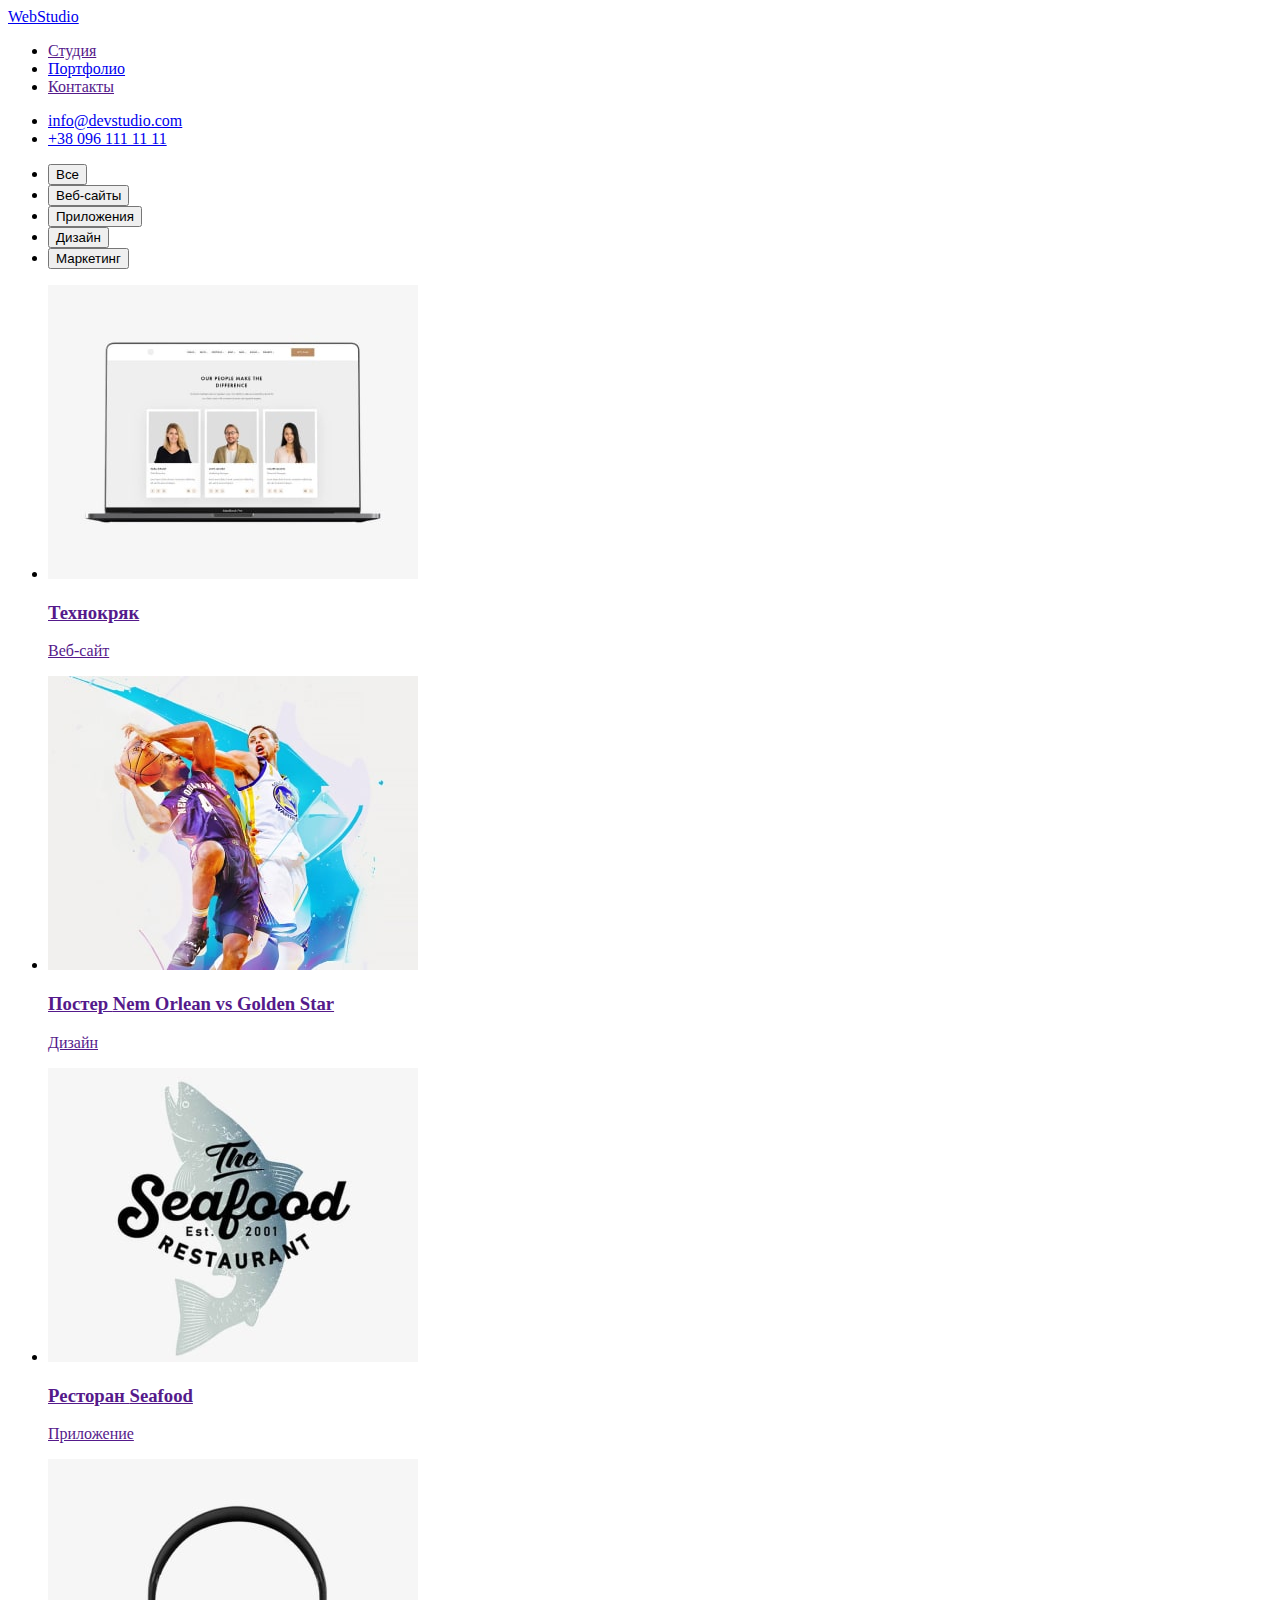
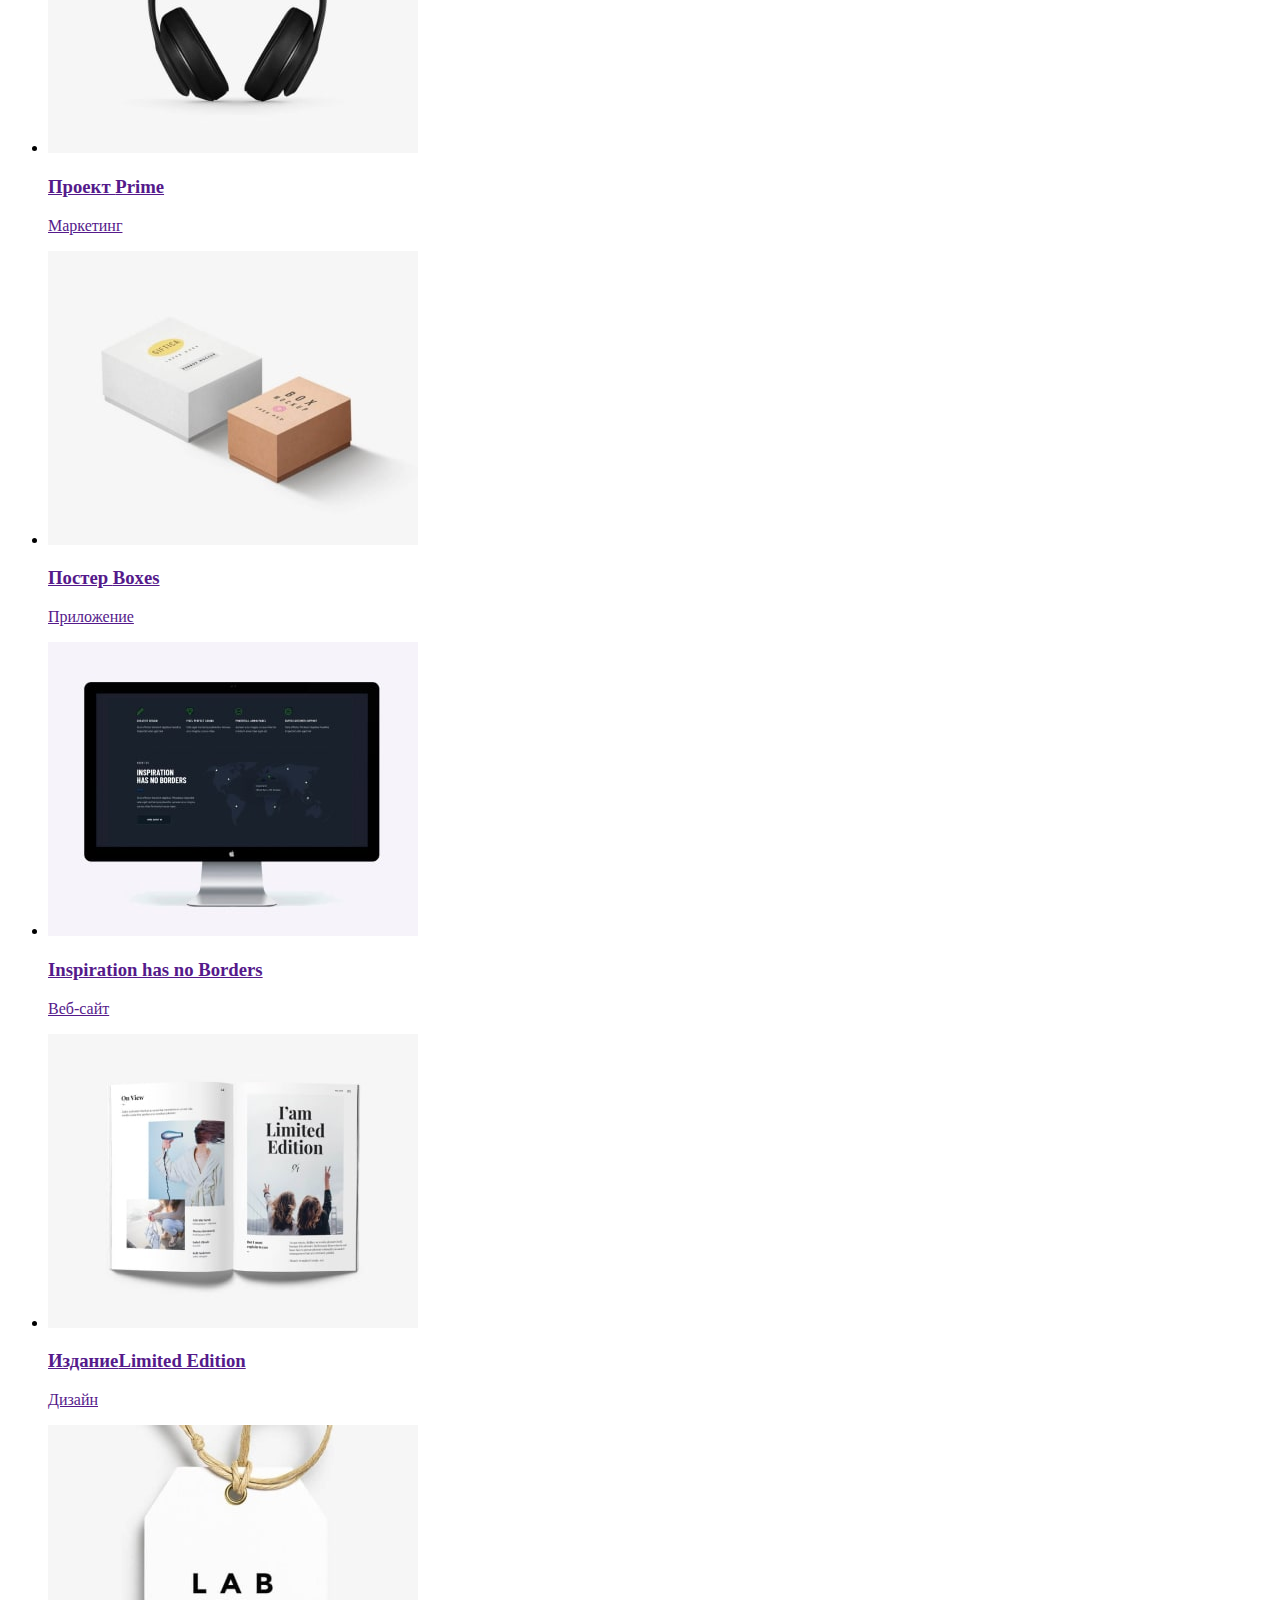
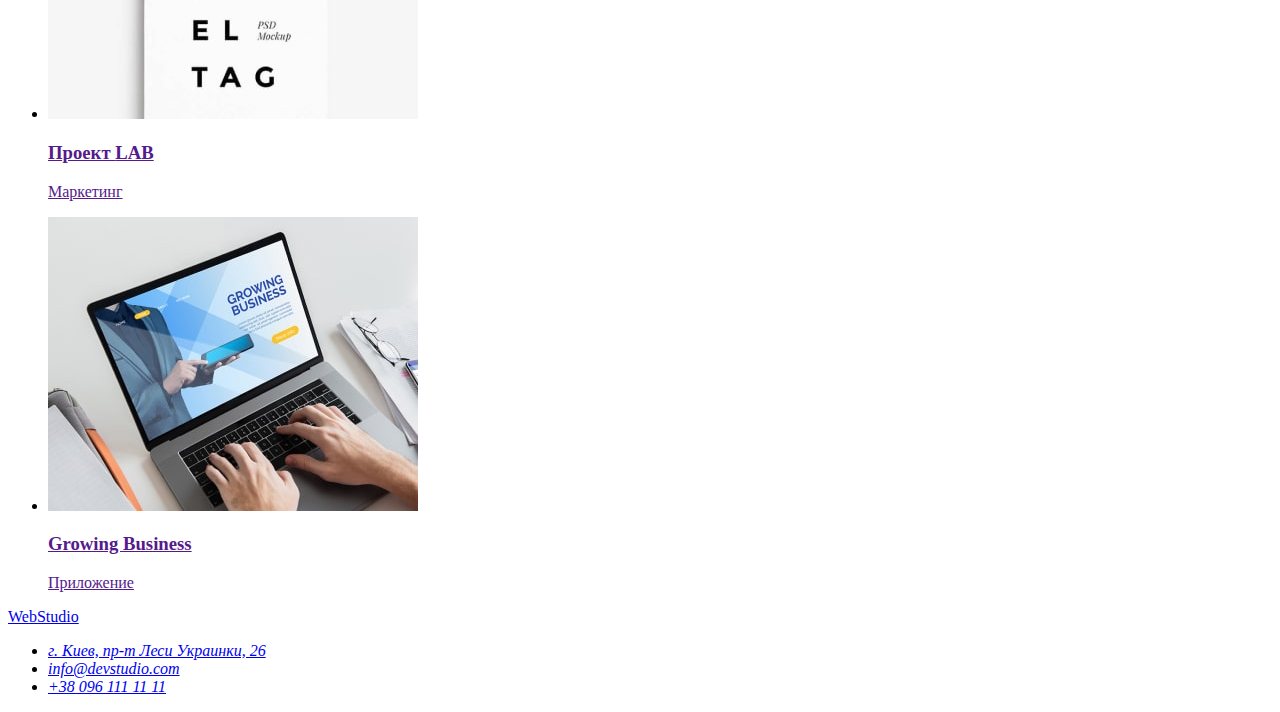
==== portfolio.html @ 8c456b55 "add portfolio" ====
<!DOCTYPE html>
<html lang="ru">
  <head>
    <meta charset="UTF-8" />
    <meta http-equiv="X-UA-Compatible" content="IE=edge" />
    <meta name="viewport" content="width=device-width, initial-scale=1.0" />
    <title>Document</title>
  </head>
  <body>
    <!--Шапка-->
    <header>
      <nav>
        <a href="/" class="logo">WebStudio</a>

        <ul class="site-nav list">
          <li><a href="">Студия</a></li>
          <li><a href="./portfolio.html">Портфолио</a></li>
          <li><a href="">Контакты</a></li>
        </ul>
      </nav>

      <ul class="contact-nav">
        <li><a href="mailto:info@devstudio.com">info@devstudio.com</a></li>
        <li><a href="tel:+380961111111">+38 096 111 11 11</a></li>
      </ul>
    </header>

    <main>
      <section>
        <!--Скрыла название заголовка секции с помощью hidden-->
        <h2 hidden>Примеры наших работ</h2>
        <ul>
          <li><button type="button">Все</button></li>
          <li><button type="button">Веб-сайты</button></li>
          <li><button type="button">Приложения</button></li>
          <li><button type="button">Дизайн</button></li>
          <li><button type="button">Маркетинг</button></li>
        </ul>

        <ul>
          <!--Портфолио Карточка 1 Ноутбук-->
          <li>
            <a href=""
              ><img
                src="./images/portfferst.jpg"
                alt="Открытый ноутбук с тремя картинками людей"
                width="370"
              />
              <h3>Технокряк</h3>
              <p>Веб-сайт</p>
            </a>
          </li>
          <!--Портфолио Карточка 2 Баскетбол-->
          <li>
            <a href=""
              ><img
                src="./images/portfbasket.jpg"
                alt="Два баскетболиста в прыжке с мячом"
                width="370"
              />
              <h3>Постер <span lang="en">Nem Orlean vs Golden Star</span></h3>
              <p>Дизайн</p>
            </a>
          </li>
          <!--Портфолио Карточка 3 Ресторан-->
          <li>
            <a href=""
              ><img
                src="./images/portfseafood.jpg"
                alt="Название ресторана на фоне акулы"
                width="370"
              />
              <h3>Ресторан <span lang="en">Seafood</span></h3>
              <p>Приложение</p>
            </a>
          </li>
          <!--Портфолио Карточка 4 Наушники-->
          <li>
            <a href=""
              ><img
                src="./images/portfprime.jpg"
                alt="Черные большие наушники"
                width="370"
              />
              <h3>Проект <span lang="en">Prime</span></h3>
              <p>Маркетинг</p>
            </a>
          </li>
          <!--Портфолио Карточка 5 Боксы-->
          <li>
            <a href=""
              ><img
                src="./images/portfboxes.jpg"
                alt="<Белый большой бокс и коричневый бокс поменьше>"
                width="370"
              />
              <h3>Постер <span lang="en">Boxes</span></h3>
              <p>Приложение</p>
            </a>
          </li>
          <!--Портфолио Карточка 6 Моноблок-->
          <li>
            <a href=""
              ><img
                src="./images/portfinspiration.jpg"
                alt="<Большой моноблок с изображением карт на экране>"
                width="370"
              />
              <h3><span lang="en">Inspiration has no Borders</span></h3>
              <p>Веб-сайт</p>
            </a>
          </li>
          <!--Портфолио Карточка 7 Журнал-->
          <li>
            <a href=""
              ><img
                src="./images/portflimitededition.jpg"
                alt="Открытый глянцевый журнал"
                width="370"
              />
              <h3>Издание<span lang="en">Limited Edition</span></h3>
              <p>Дизайн</p>
            </a>
          </li>
          <!--Портфолио Карточка 8 LAB-->
          <li>
            <a href=""
              ><img
                src="./images/portflab.jpg"
                alt="<Бирка с рекламой ЛАБ>"
                width="370"
              />
              <h3>Проект <span lang="en">LAB</span></h3>
              <p>Маркетинг</p></a
            >
          </li>
          <!--Портфолио Карточка 9 Business-->
          <li>
            <a href=""
              ><img
                src="./images/portfbusiness.jpg"
                alt="Открытый ноутбук, на нем печатают"
                width="370"
              />
              <h3><span lang="en">Growing Business</span></h3>
              <p>Приложение</p>
            </a>
          </li>
        </ul>
      </section>
    </main>

    <!--Футер-->
    <footer>
      <a href="/">WebStudio</a>

      <address>
        <ul>
          <li>
            <a href="https://goo.gl/maps/nk7uNHykZLFtEG5r5"
              >г. Киев, пр-т Леси Украинки, 26</a
            >
          </li>
          <li><a href="mailto:info@devstudio.com">info@devstudio.com</a></li>
          <li><a href="tel:+380961111111">+38 096 111 11 11</a></li>
        </ul>
      </address>
    </footer>
  </body>
</html>
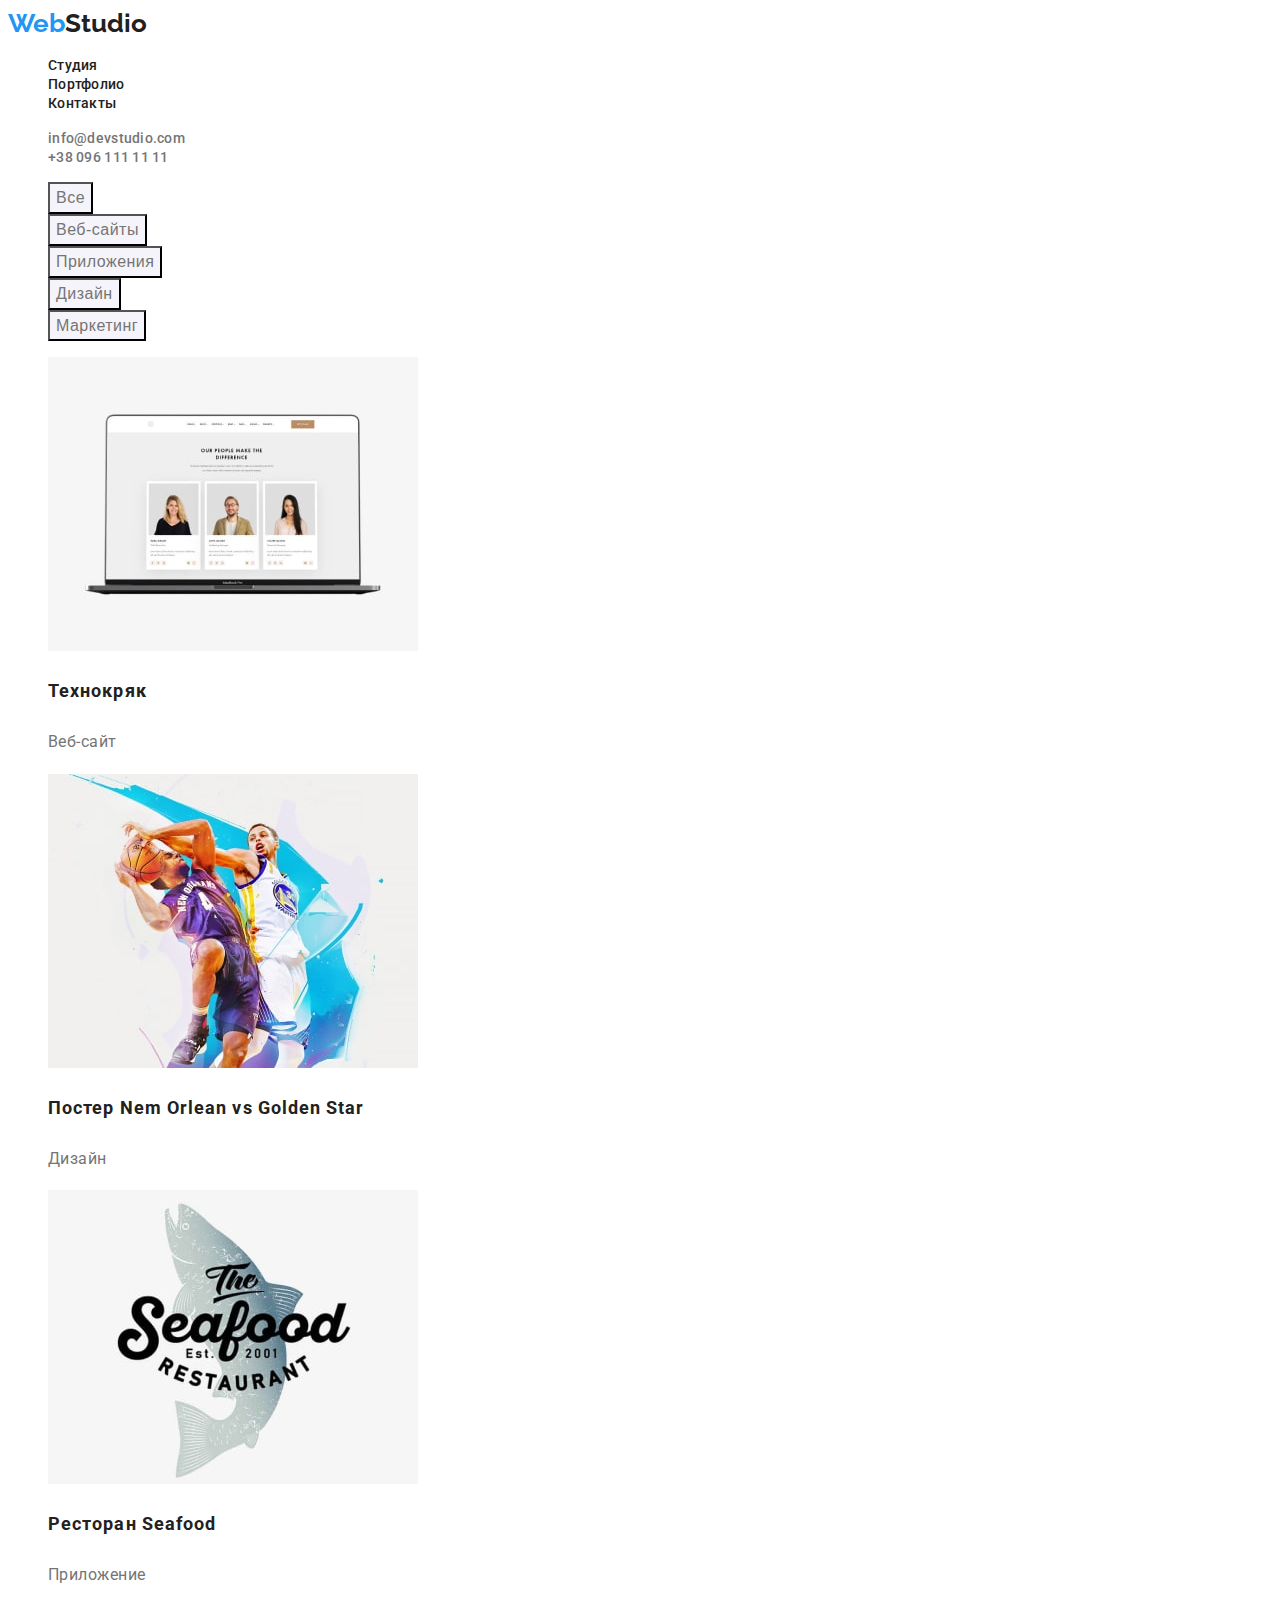
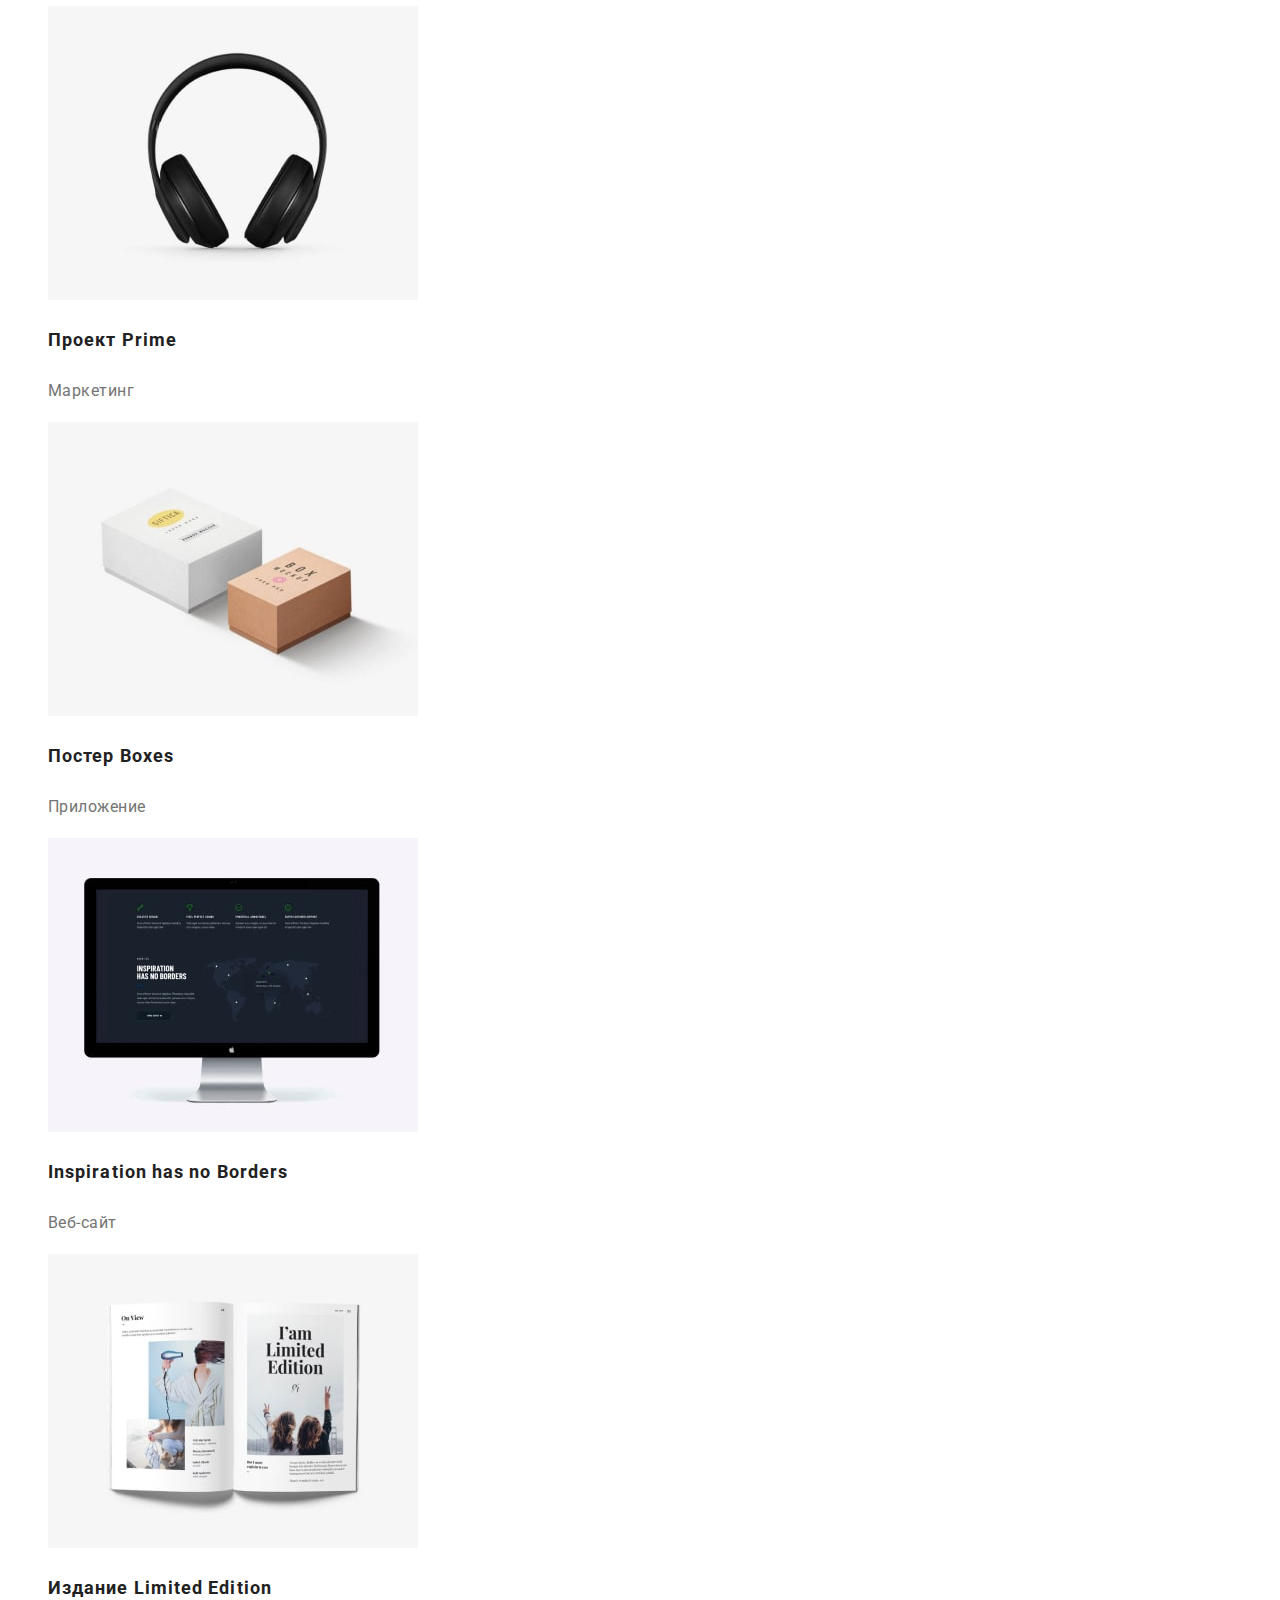
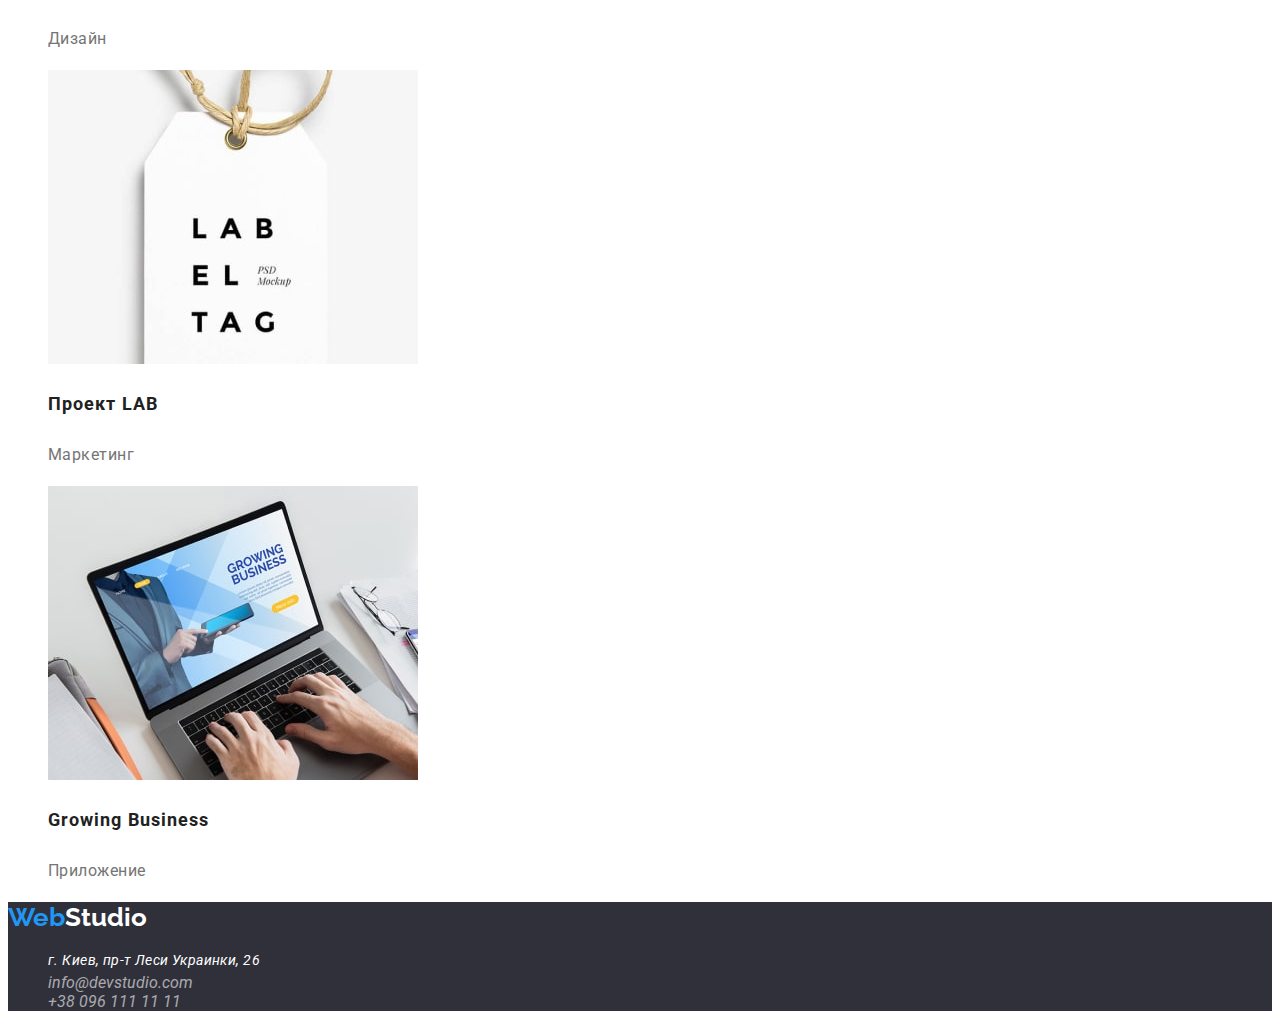
==== commit 947d90af: "add styles" ====
--- a/portfolio.html
+++ b/portfolio.html
@@ -4,146 +4,185 @@
     <meta charset="UTF-8" />
     <meta http-equiv="X-UA-Compatible" content="IE=edge" />
     <meta name="viewport" content="width=device-width, initial-scale=1.0" />
-    <title>Document</title>
+    <title>WebStudio</title>
+    <link rel="preconnect" href="https://fonts.googleapis.com" />
+    <link rel="preconnect" href="https://fonts.gstatic.com" crossorigin />
+    <link
+      href="https://fonts.googleapis.com/css2?family=Raleway:wght@700&family=Roboto:wght@400;500;700;900&display=swap"
+      rel="stylesheet"
+    />
+    <link rel="stylesheet" href="./css/styles.css" />
   </head>
   <body>
     <!--Шапка-->
-    <header>
+    <header class="header">
       <nav>
-        <a href="/" class="logo">WebStudio</a>
-
-        <ul class="site-nav list">
-          <li><a href="">Студия</a></li>
-          <li><a href="./portfolio.html">Портфолио</a></li>
-          <li><a href="">Контакты</a></li>
+        <a href="/" class="logo link"
+          >Web<span class="header-logo-accent">Studio</span></a
+        >
+
+        <ul class="header-nav list">
+          <li><a class="header-nav-link link" href="">Студия</a></li>
+          <li>
+            <a
+              class="header-nav-link link"
+              href="./portfolio.html"
+              target="_blank"
+              >Портфолио</a
+            >
+          </li>
+          <li><a class="header-nav-link link" href="">Контакты</a></li>
         </ul>
       </nav>
 
-      <ul class="contact-nav">
-        <li><a href="mailto:info@devstudio.com">info@devstudio.com</a></li>
-        <li><a href="tel:+380961111111">+38 096 111 11 11</a></li>
+      <ul class="header-contact list">
+        <li>
+          <a class="header-contact-link link" href="mailto:info@devstudio.com"
+            >info@devstudio.com</a
+          >
+        </li>
+        <li>
+          <a class="header-contact-link link" href="tel:+380961111111"
+            >+38 096 111 11 11</a
+          >
+        </li>
       </ul>
     </header>
 
     <main>
-      <section>
+      <section class="portfolio">
         <!--Скрыла название заголовка секции с помощью hidden-->
-        <h2 hidden>Примеры наших работ</h2>
-        <ul>
-          <li><button type="button">Все</button></li>
-          <li><button type="button">Веб-сайты</button></li>
-          <li><button type="button">Приложения</button></li>
-          <li><button type="button">Дизайн</button></li>
-          <li><button type="button">Маркетинг</button></li>
-        </ul>
-
-        <ul>
+        <h2 class="portfolio-h" hidden>Примеры наших работ</h2>
+        <ul class="portfolio-list list">
+          <li><button class="portfolio-button" type="button">Все</button></li>
+          <li>
+            <button class="portfolio-button" type="button">Веб-сайты</button>
+          </li>
+          <li>
+            <button class="portfolio-button" type="button">Приложения</button>
+          </li>
+          <li>
+            <button class="portfolio-button" type="button">Дизайн</button>
+          </li>
+          <li>
+            <button class="portfolio-button" type="button">Маркетинг</button>
+          </li>
+        </ul>
+        <!--КАРТОЧКИ-->
+
+        <ul class="cards list">
           <!--Портфолио Карточка 1 Ноутбук-->
-          <li>
-            <a href=""
+          <li class="cards-item">
+            <a class="cards-link link" href=""
               ><img
                 src="./images/portfferst.jpg"
                 alt="Открытый ноутбук с тремя картинками людей"
                 width="370"
               />
-              <h3>Технокряк</h3>
-              <p>Веб-сайт</p>
+              <h3 class="cards-h">Технокряк</h3>
+              <p class="cards-text">Веб-сайт</p>
             </a>
           </li>
           <!--Портфолио Карточка 2 Баскетбол-->
-          <li>
-            <a href=""
+          <li class="cards-item">
+            <a class="cards-link link" href=""
               ><img
                 src="./images/portfbasket.jpg"
                 alt="Два баскетболиста в прыжке с мячом"
                 width="370"
               />
-              <h3>Постер <span lang="en">Nem Orlean vs Golden Star</span></h3>
-              <p>Дизайн</p>
+              <h3 class="cards-h">
+                Постер <span lang="en">Nem Orlean vs Golden Star</span>
+              </h3>
+              <p class="cards-text">Дизайн</p>
             </a>
           </li>
           <!--Портфолио Карточка 3 Ресторан-->
-          <li>
-            <a href=""
+          <li class="cards-item">
+            <a class="cards-link link" href=""
               ><img
                 src="./images/portfseafood.jpg"
                 alt="Название ресторана на фоне акулы"
                 width="370"
               />
-              <h3>Ресторан <span lang="en">Seafood</span></h3>
-              <p>Приложение</p>
+              <h3 class="cards-h">Ресторан <span lang="en">Seafood</span></h3>
+              <p class="cards-text">Приложение</p>
             </a>
           </li>
           <!--Портфолио Карточка 4 Наушники-->
-          <li>
-            <a href=""
+          <li class="cards-item">
+            <a class="cards-link link" href=""
               ><img
                 src="./images/portfprime.jpg"
                 alt="Черные большие наушники"
                 width="370"
               />
-              <h3>Проект <span lang="en">Prime</span></h3>
-              <p>Маркетинг</p>
+              <h3 class="cards-h">Проект <span lang="en">Prime</span></h3>
+              <p class="cards-text">Маркетинг</p>
             </a>
           </li>
           <!--Портфолио Карточка 5 Боксы-->
-          <li>
-            <a href=""
+          <li class="cards-item">
+            <a class="cards-link link" href=""
               ><img
                 src="./images/portfboxes.jpg"
                 alt="<Белый большой бокс и коричневый бокс поменьше>"
                 width="370"
               />
-              <h3>Постер <span lang="en">Boxes</span></h3>
-              <p>Приложение</p>
+              <h3 class="cards-h">Постер <span lang="en">Boxes</span></h3>
+              <p class="cards-text">Приложение</p>
             </a>
           </li>
           <!--Портфолио Карточка 6 Моноблок-->
-          <li>
-            <a href=""
+          <li class="cards-item">
+            <a class="cards-link link" href=""
               ><img
                 src="./images/portfinspiration.jpg"
                 alt="<Большой моноблок с изображением карт на экране>"
                 width="370"
               />
-              <h3><span lang="en">Inspiration has no Borders</span></h3>
-              <p>Веб-сайт</p>
+              <h3 class="cards-h">
+                <span lang="en">Inspiration has no Borders</span>
+              </h3>
+              <p class="cards-text">Веб-сайт</p>
             </a>
           </li>
           <!--Портфолио Карточка 7 Журнал-->
-          <li>
-            <a href=""
+          <li class="cards-item">
+            <a class="cards-link link" href=""
               ><img
                 src="./images/portflimitededition.jpg"
                 alt="Открытый глянцевый журнал"
                 width="370"
               />
-              <h3>Издание<span lang="en">Limited Edition</span></h3>
-              <p>Дизайн</p>
+              <h3 class="cards-h">
+                Издание <span lang="en">Limited Edition</span>
+              </h3>
+              <p class="cards-text">Дизайн</p>
             </a>
           </li>
           <!--Портфолио Карточка 8 LAB-->
-          <li>
-            <a href=""
+          <li class="cards-item">
+            <a class="cards-link link" href=""
               ><img
                 src="./images/portflab.jpg"
-                alt="<Бирка с рекламой ЛАБ>"
-                width="370"
-              />
-              <h3>Проект <span lang="en">LAB</span></h3>
-              <p>Маркетинг</p></a
+                alt="Бирка с рекламой"
+                width="370"
+              />
+              <h3 class="cards-h">Проект <span lang="en">LAB</span></h3>
+              <p class="cards-text">Маркетинг</p></a
             >
           </li>
           <!--Портфолио Карточка 9 Business-->
-          <li>
-            <a href=""
+          <li class="cards-item">
+            <a class="cards-link link" href=""
               ><img
                 src="./images/portfbusiness.jpg"
                 alt="Открытый ноутбук, на нем печатают"
                 width="370"
               />
-              <h3><span lang="en">Growing Business</span></h3>
-              <p>Приложение</p>
+              <h3 class="cards-h"><span lang="en">Growing Business</span></h3>
+              <p class="cards-text">Приложение</p>
             </a>
           </li>
         </ul>
@@ -151,18 +190,31 @@
     </main>
 
     <!--Футер-->
-    <footer>
-      <a href="/">WebStudio</a>
-
-      <address>
-        <ul>
-          <li>
-            <a href="https://goo.gl/maps/nk7uNHykZLFtEG5r5"
+    <footer class="footer">
+      <a class="logo link" href="/"
+        >Web<span class="footer-logo-accent">Studio</span></a
+      >
+
+      <address classt="footer-addr">
+        <ul class="footer-addr-list list">
+          <li>
+            <a
+              class="footer-addr-link link"
+              href="https://goo.gl/maps/nk7uNHykZLFtEG5r5"
+              target="_blank"
               >г. Киев, пр-т Леси Украинки, 26</a
             >
           </li>
-          <li><a href="mailto:info@devstudio.com">info@devstudio.com</a></li>
-          <li><a href="tel:+380961111111">+38 096 111 11 11</a></li>
+          <li>
+            <a class="footer-mail-link link" href="mailto:info@devstudio.com"
+              >info@devstudio.com</a
+            >
+          </li>
+          <li>
+            <a class="footer-phone-link link" href="tel:+380961111111"
+              >+38 096 111 11 11</a
+            >
+          </li>
         </ul>
       </address>
     </footer>
--- a/css/styles.css
+++ b/css/styles.css
@@ -0,0 +1,203 @@
+/* Шрифты
+Roboto:
+Regular 400
+Medium 500
+Bold 700
+Black 900*
+Raleway:
+Bold 700
+*/
+:root {
+  --main-title-color: #ffffff;
+  --title-color: #212121;
+  --text-color: #757575;
+  --accent-color: #2196f3;
+  --secondary-background-color: #2f303a;
+  --other-background-color: #f5f4fa;
+}
+
+body {
+  font-family: Roboto, sans-serif;
+  font-weight: 400;
+  background-color: #ffffff;
+  color: #757575;
+}
+/*список не маркированный*/
+.list {
+  list-style: none;
+}
+/*ссылки без подчеркивания*/
+.link {
+  text-decoration: none;
+}
+/*=====HEADER======*/
+/*Логотип в HEDER*/
+.logo {
+  font-family: Raleway, sans-serif;
+  font-weight: 700;
+  font-size: 26px;
+  line-height: 1.19;
+  color: var(--accent-color);
+}
+.header-logo-accent {
+  color: var(--title-color);
+}
+/*Навигация в HEDER*/
+.header-nav-link {
+  font-size: 14px;
+  font-style: normal;
+  font-weight: 500;
+  line-height: 1.14;
+  letter-spacing: 0.02em;
+  color: var(--title-color);
+}
+.header-nav-link:hover,
+.header-nav-link:focus {
+  color: var(--accent-color);
+}
+/*Почта телефон в шапке*/
+.header-contact-link {
+  font-size: 14px;
+  font-style: normal;
+  font-weight: 500;
+  line-height: 1.14;
+  letter-spacing: 0.02em;
+  color: var(--text-color);
+}
+.header-contact-link:hover,
+.header-contact-link:focus {
+  color: var(--accent-color);
+}
+/*======MAIN=====*/
+/*Hero*/
+.hero {
+  background-color: var(--secondary-background-color);
+}
+.hero-title {
+  font-size: 44px;
+  font-weight: 900;
+  line-height: 1.36;
+  letter-spacing: 0.06em;
+  text-transform: uppercase;
+  text-align: center;
+  color: var(--main-title-color);
+}
+.hero-button {
+  font-size: 16px;
+  font-weight: 700;
+  line-height: 1.88;
+  letter-spacing: 0.06em;
+  vertical-align: center;
+  color: var(--main-title-color);
+  background-color: var(--accent-color);
+}
+/*Наши преимущества
+Внимание к деталям\Пунктуальность\Планирование\Современные технологии*/
+.benefits-title {
+  font-size: 14px;
+  font-weight: 700;
+  line-height: 1.14;
+  letter-spacing: 0.03em;
+  text-align: left;
+  text-transform: uppercase;
+  color: var(--title-color);
+}
+.benefits-text {
+  font-size: 14px;
+  font-weight: 400;
+  line-height: 1.71;
+  letter-spacing: 0.03em;
+  text-align: left;
+}
+/*Чем мы занимаемся*/
+.work-title {
+  font-size: 36px;
+  font-weight: 700;
+  line-height: 1.17;
+  letter-spacing: 0.03em;
+  text-align: center;
+  color: var(--title-color);
+}
+/*Наша команда*/
+.employees {
+  background-color: var(--other-background-color);
+}
+.employees-item {
+  background-color: var(--main-title-color);
+}
+.employees-title {
+  font-size: 36px;
+  font-weight: 700;
+  line-height: 1.17;
+  letter-spacing: 0.03em;
+  text-align: center;
+  color: var(--title-color);
+}
+.employees-name {
+  font-size: 16px;
+  font-weight: 500;
+  line-height: 1.19;
+  letter-spacing: 0.03em;
+  color: var(--title-color);
+}
+.employees-position {
+  font-size: 16px;
+  font-weight: 400;
+  line-height: 1.19;
+  letter-spacing: 0.03em;
+}
+/*--FOOTER--*/
+.footer {
+  background-color: var(--secondary-background-color);
+}
+.footer-logo-accent {
+  color: var(--main-title-color);
+}
+.footer-addr-link {
+  font-size: 14px;
+  font-weight: 400;
+  line-height: 1.71;
+  letter-spacing: 0.03em;
+  color: var(--main-title-color);
+}
+.footer-mail-link,
+.footer-phone-link {
+  color: rgba(255, 255, 255, 0.6);
+}
+/*=====РАЗМЕТКА ДЛЯ ПОРТФОЛИО========*/
+/*ККНОПКИ*/
+.portfolio-button {
+  font-size: 16px;
+  font-weight: 500;
+  line-height: 1.62;
+  letter-spacing: 0.03em;
+  text-align: center;
+  color: var(--title-colorr);
+  background-color: var(--other-background-color);
+}
+.portfolio-button:hover,
+.portfolio-button :focus {
+  font-size: 16px;
+  font-weight: 500;
+  line-height: 1.62;
+  letter-spacing: 0.03em;
+  text-align: center;
+  color: var(--main-title-color);
+  background-color: var(--accent-color);
+}
+/*КАРТОЧКИ*/
+.cards-h {
+  font-size: 18px;
+  font-weight: 700;
+  line-height: 2;
+  letter-spacing: 0.06em;
+  color: var(--title-color);
+}
+.cards-text {
+  font-size: 16px;
+  font-style: normal;
+  font-weight: 400;
+  line-height: 1.88;
+  letter-spacing: 0.03em;
+  color: var(--text-color);
+}
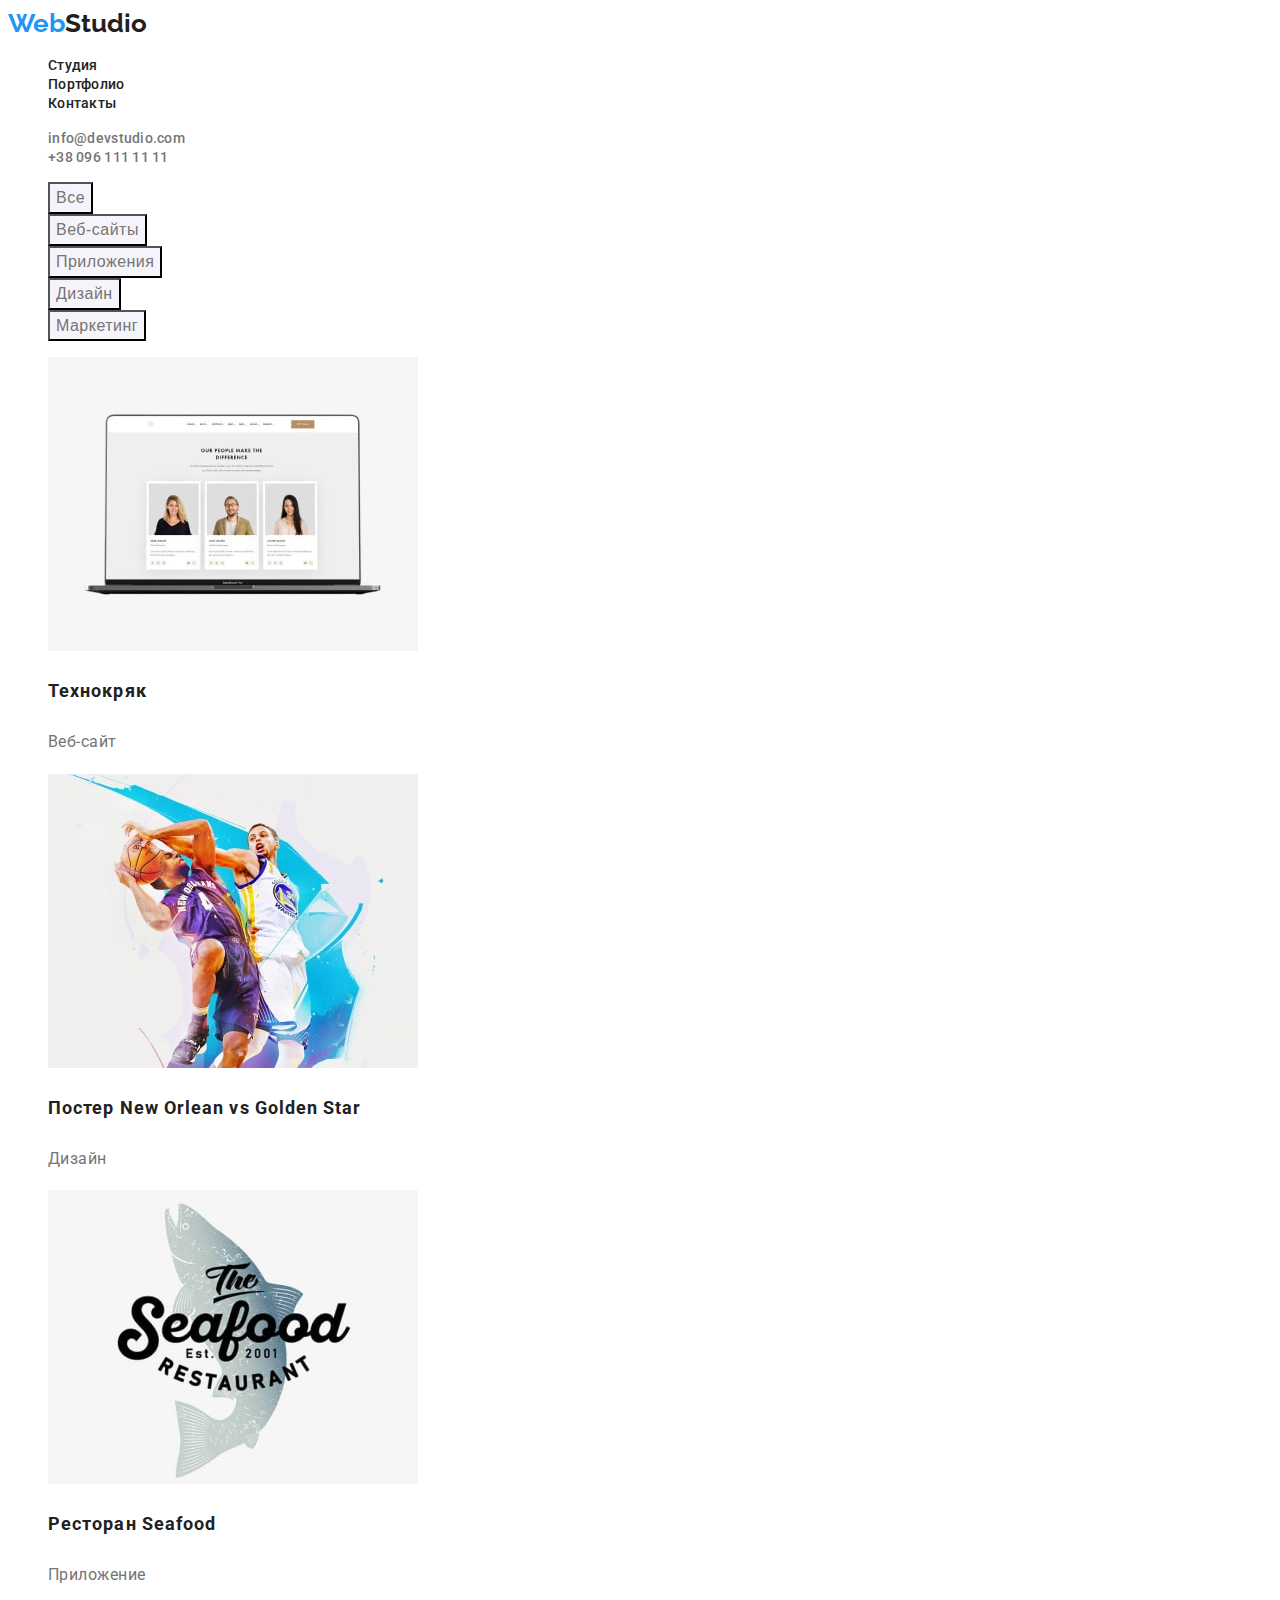
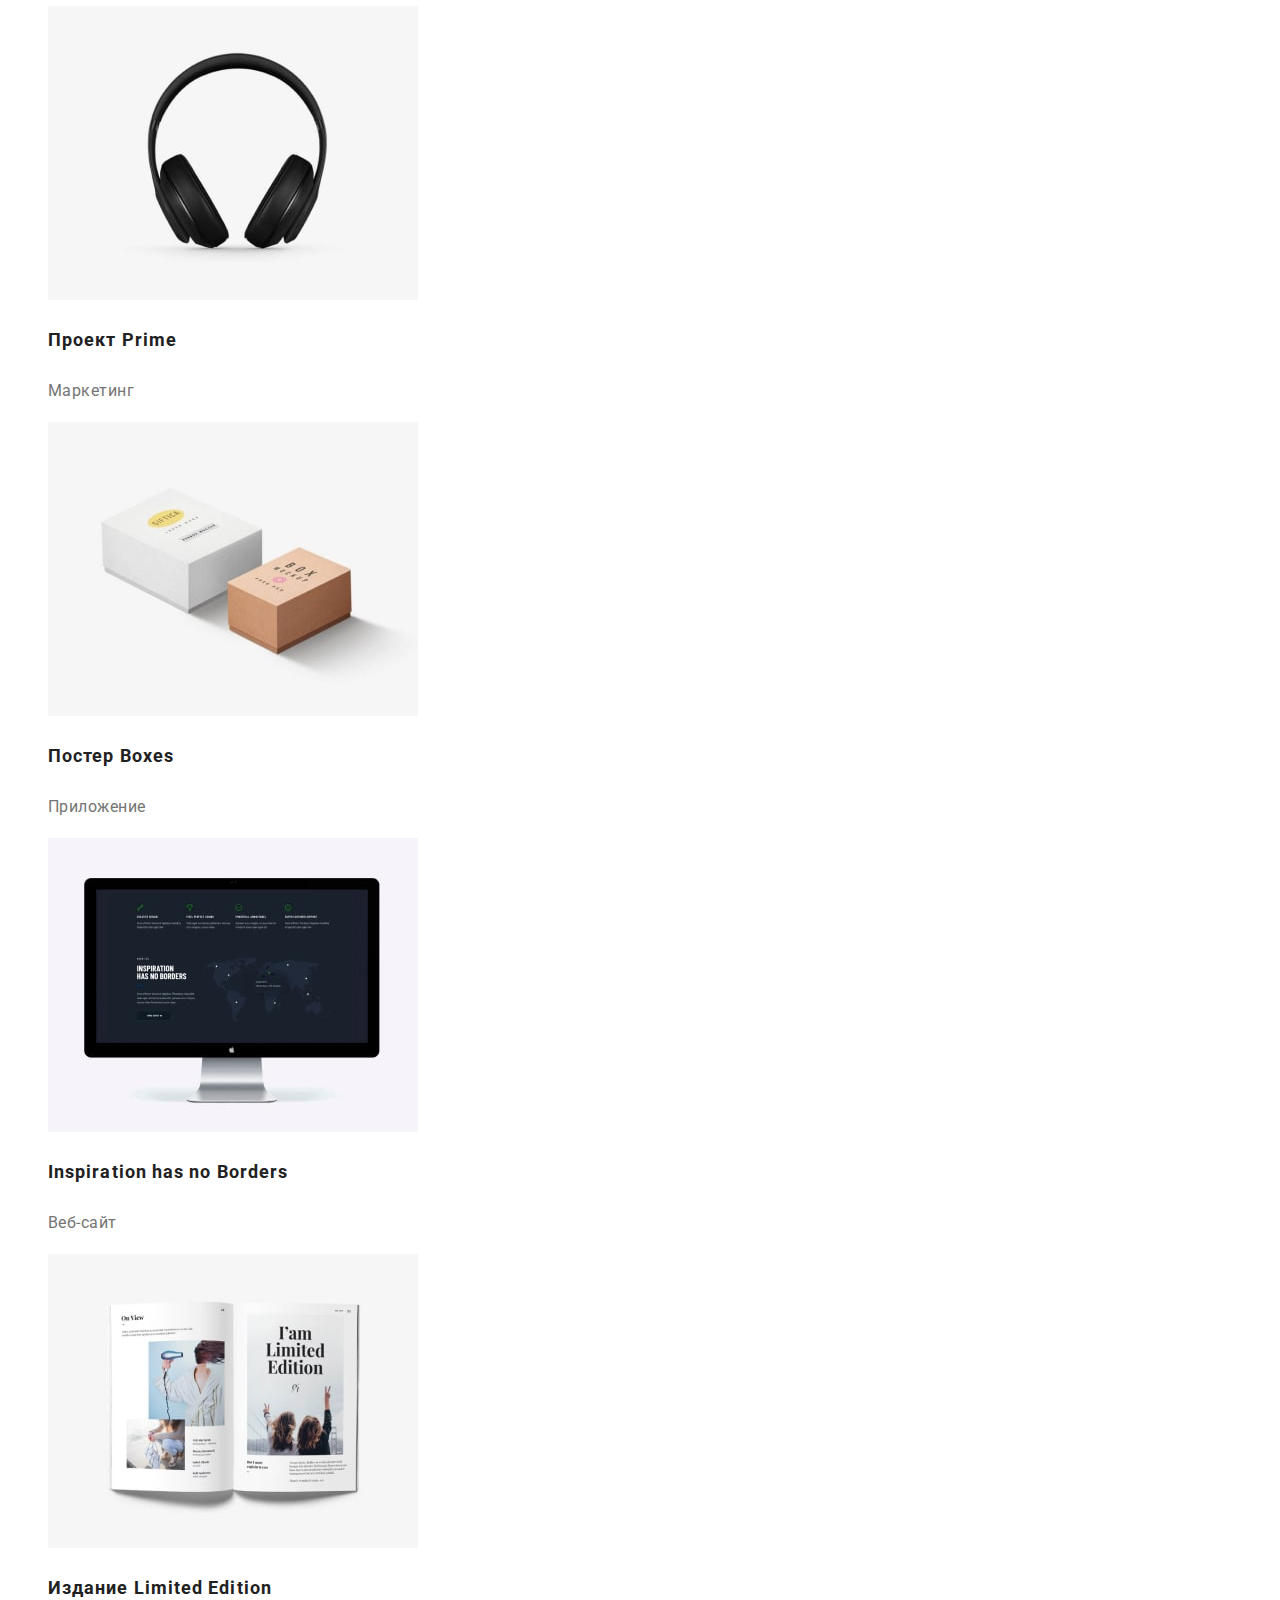
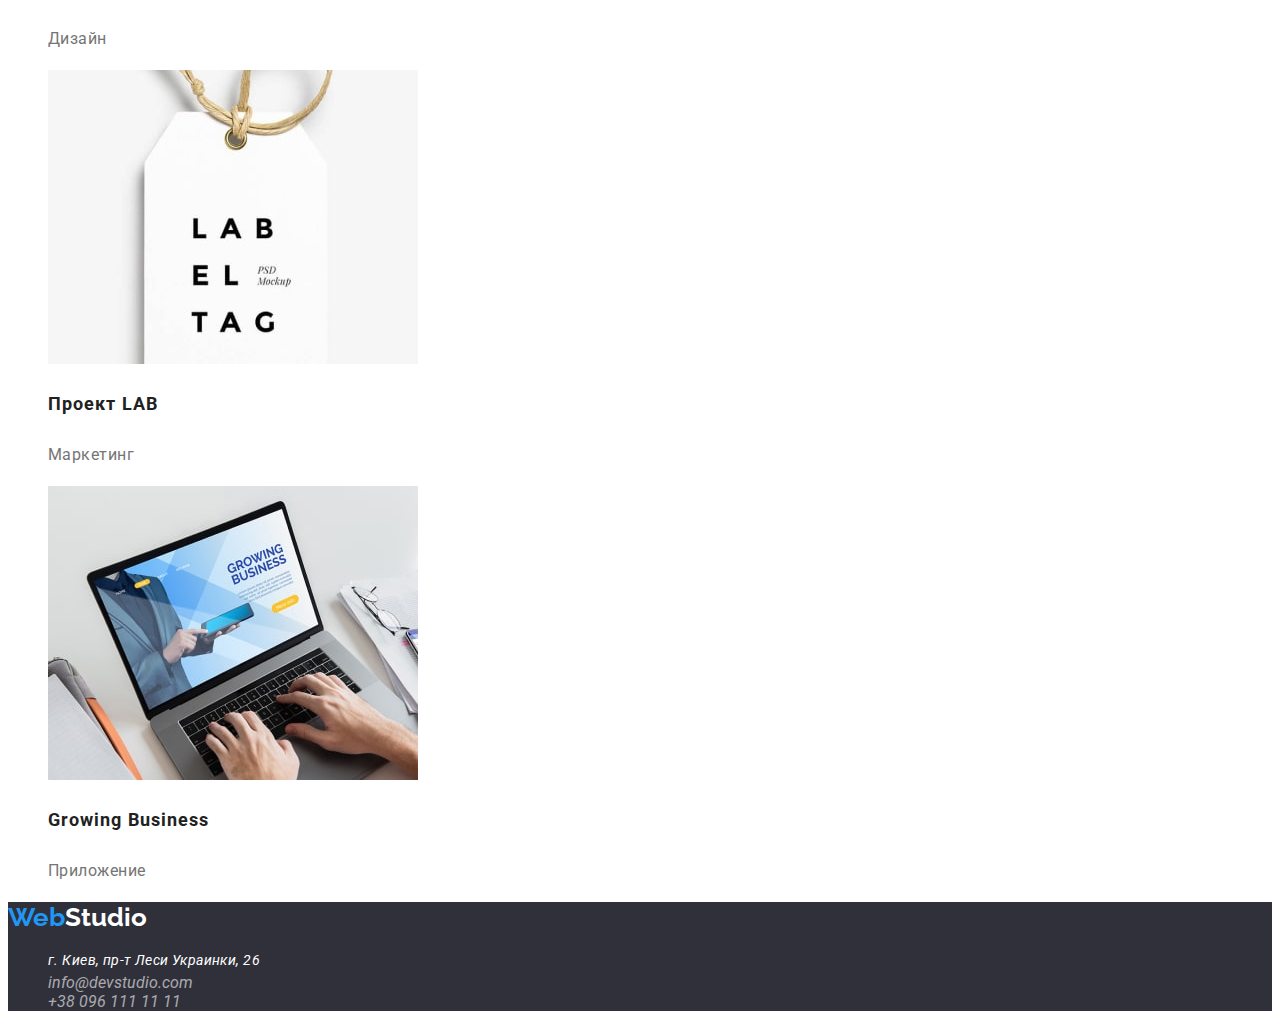
==== commit e033203d: "corrected the name" ====
--- a/portfolio.html
+++ b/portfolio.html
@@ -92,7 +92,7 @@
                 width="370"
               />
               <h3 class="cards-h">
-                Постер <span lang="en">Nem Orlean vs Golden Star</span>
+                Постер <span lang="en">New Orlean vs Golden Star</span>
               </h3>
               <p class="cards-text">Дизайн</p>
             </a>
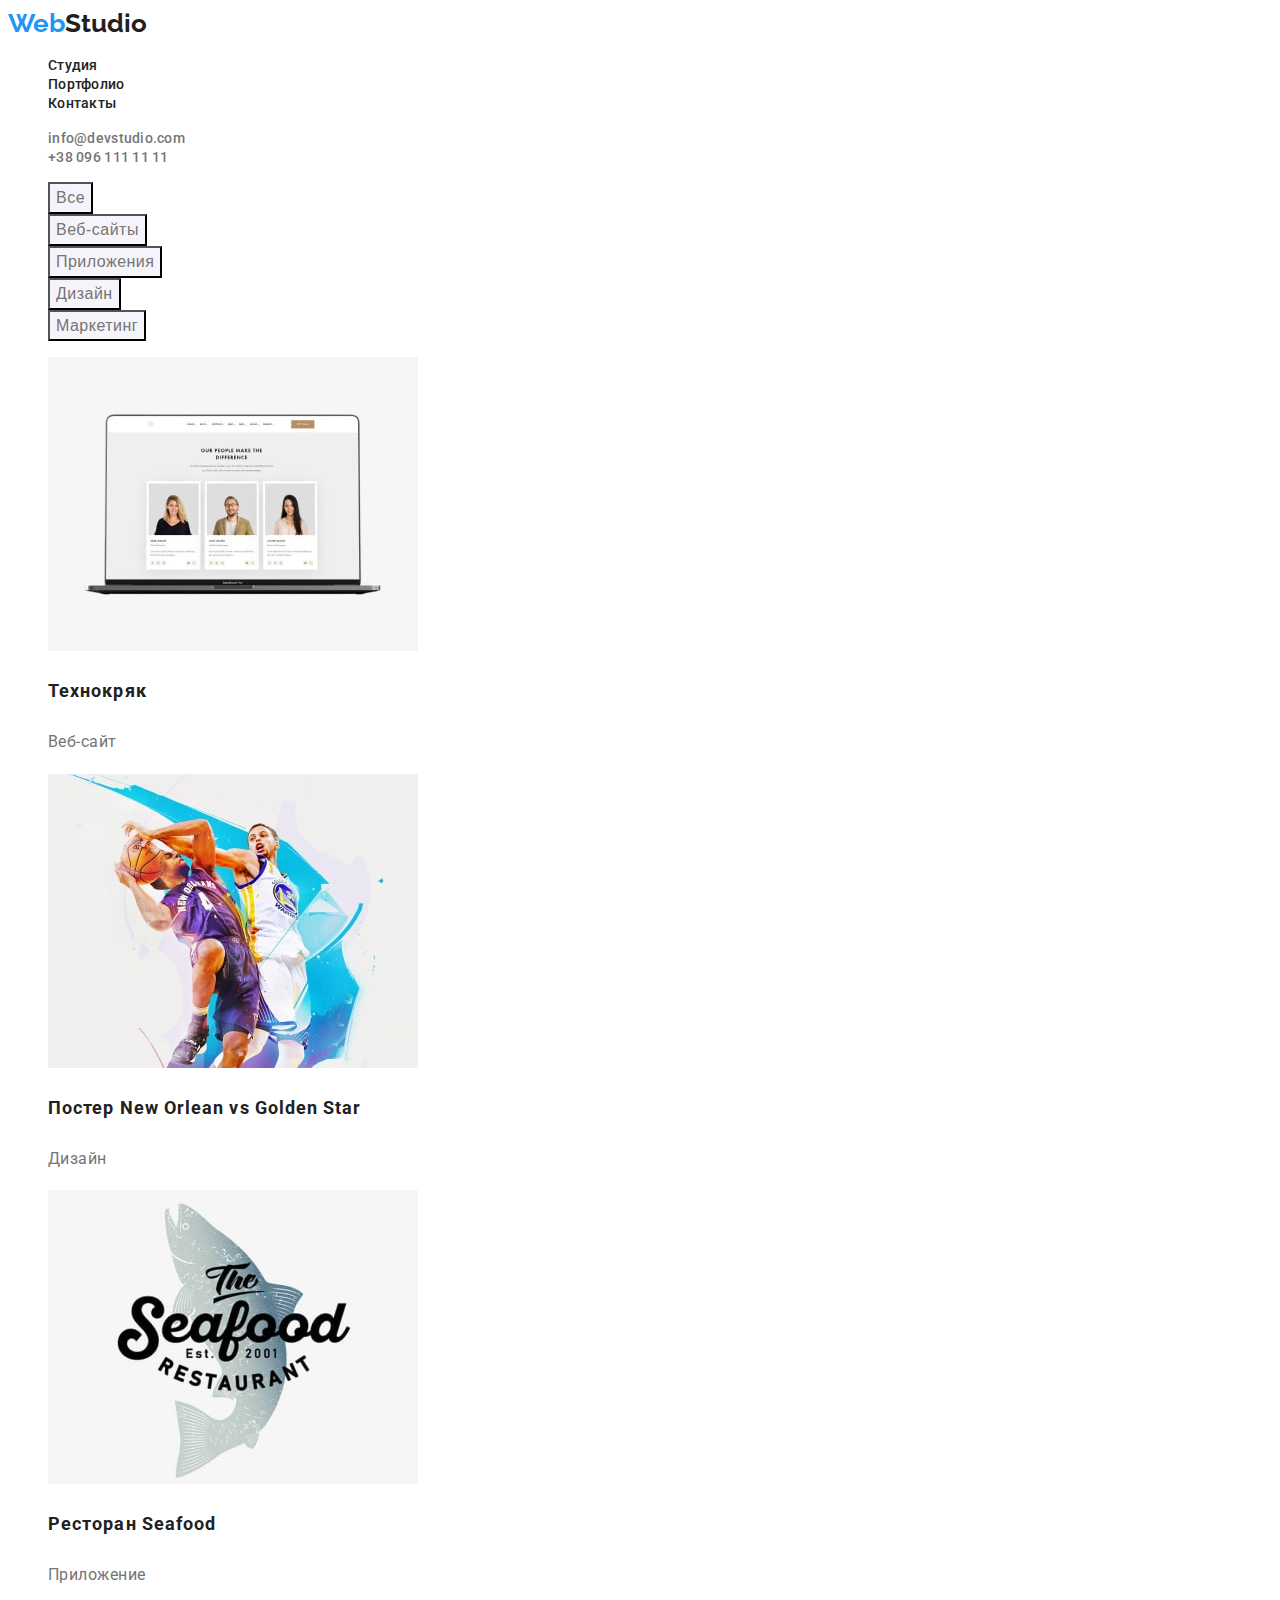
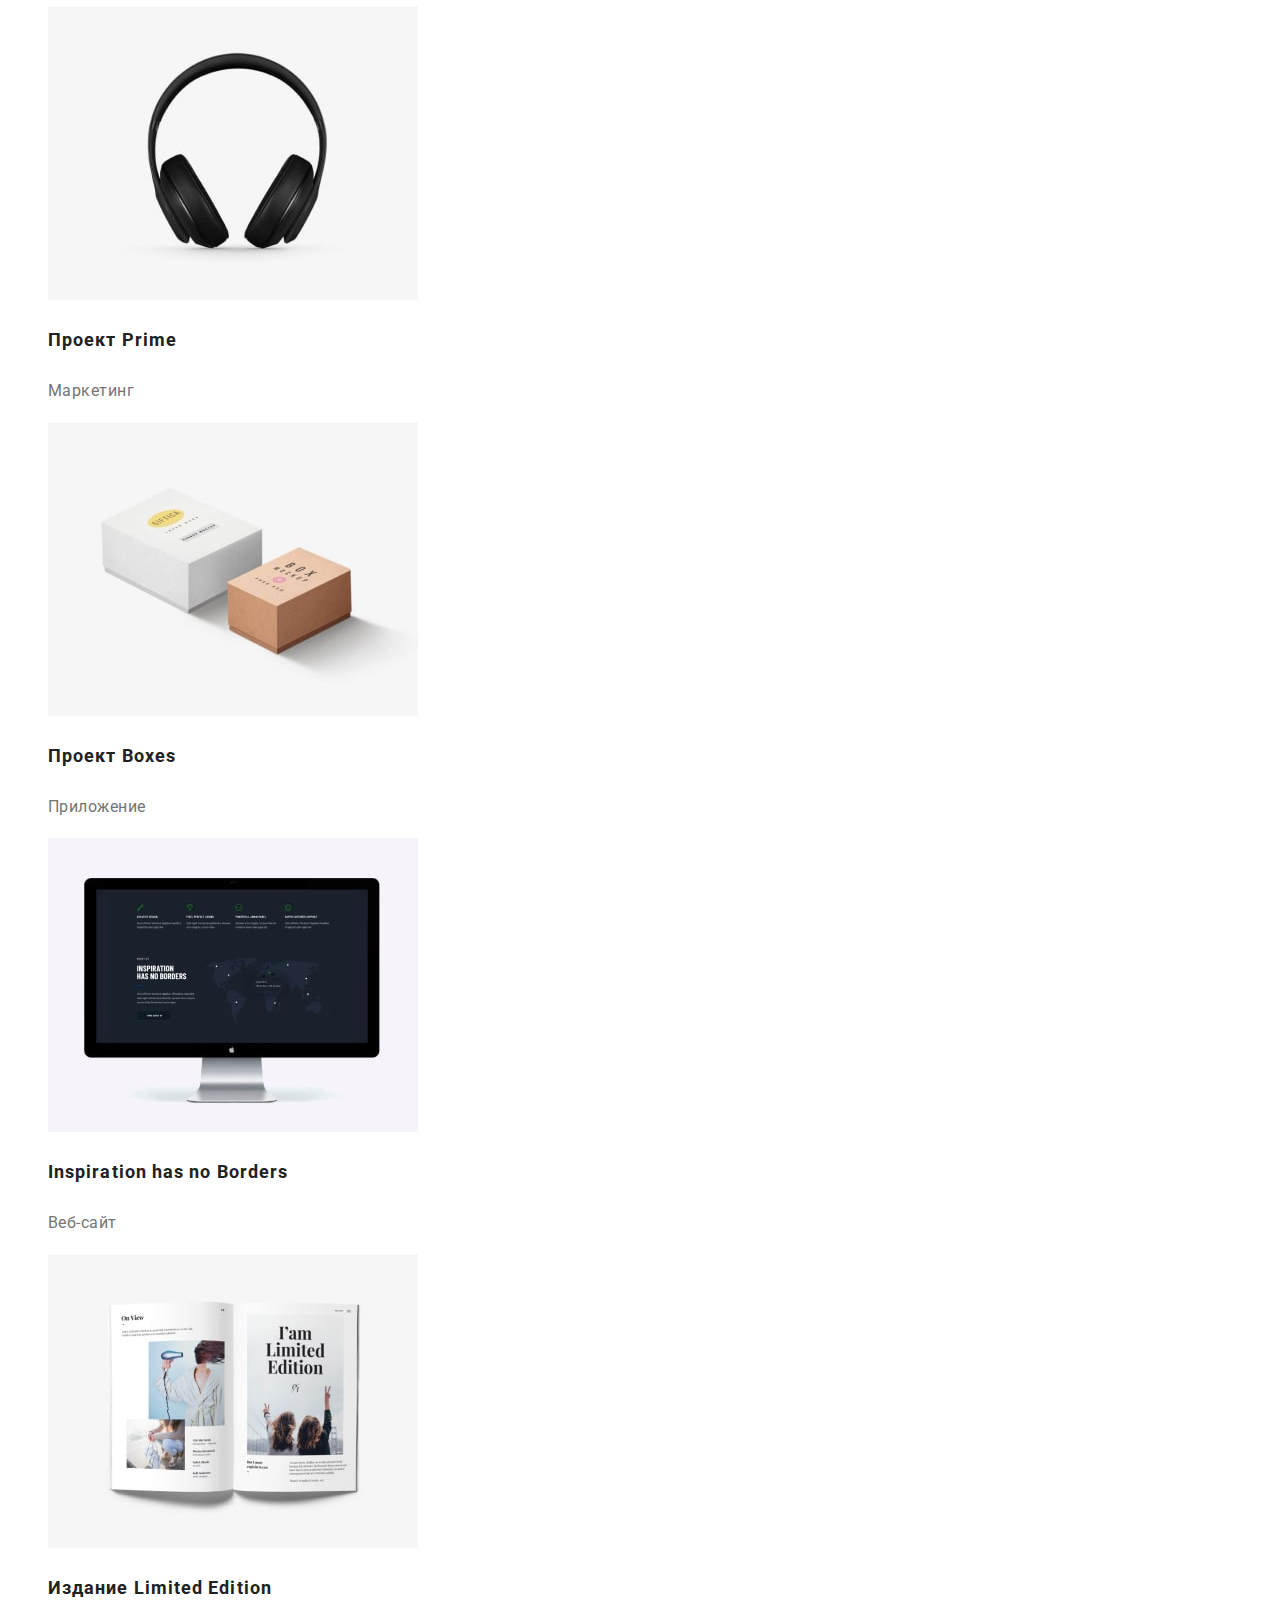
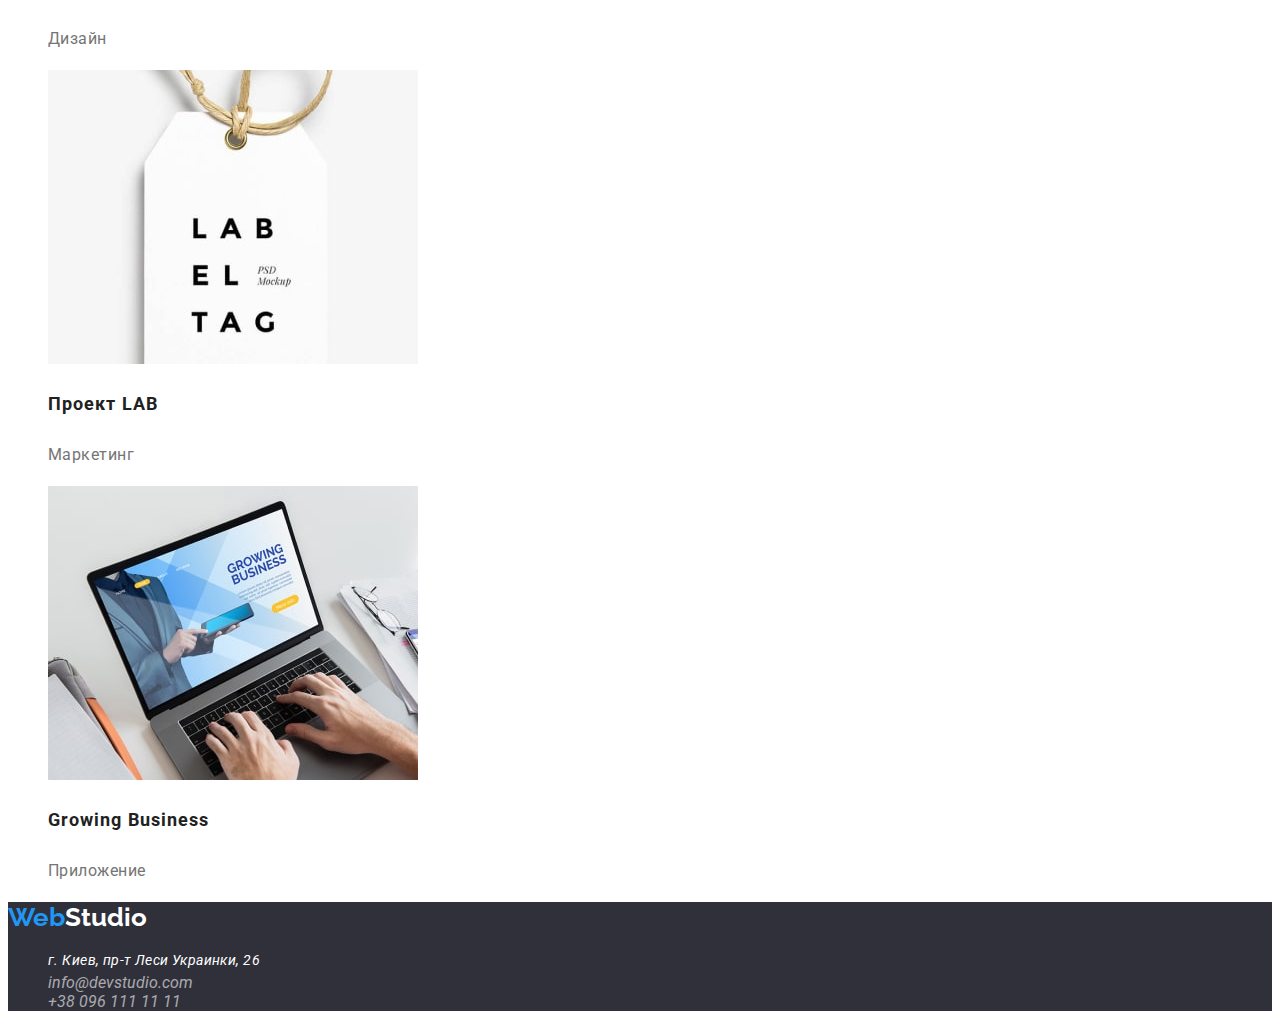
==== commit 0a7475c1: "corrected text" ====
--- a/portfolio.html
+++ b/portfolio.html
@@ -129,7 +129,7 @@
                 alt="<Белый большой бокс и коричневый бокс поменьше>"
                 width="370"
               />
-              <h3 class="cards-h">Постер <span lang="en">Boxes</span></h3>
+              <h3 class="cards-h">Проект <span lang="en">Boxes</span></h3>
               <p class="cards-text">Приложение</p>
             </a>
           </li>
